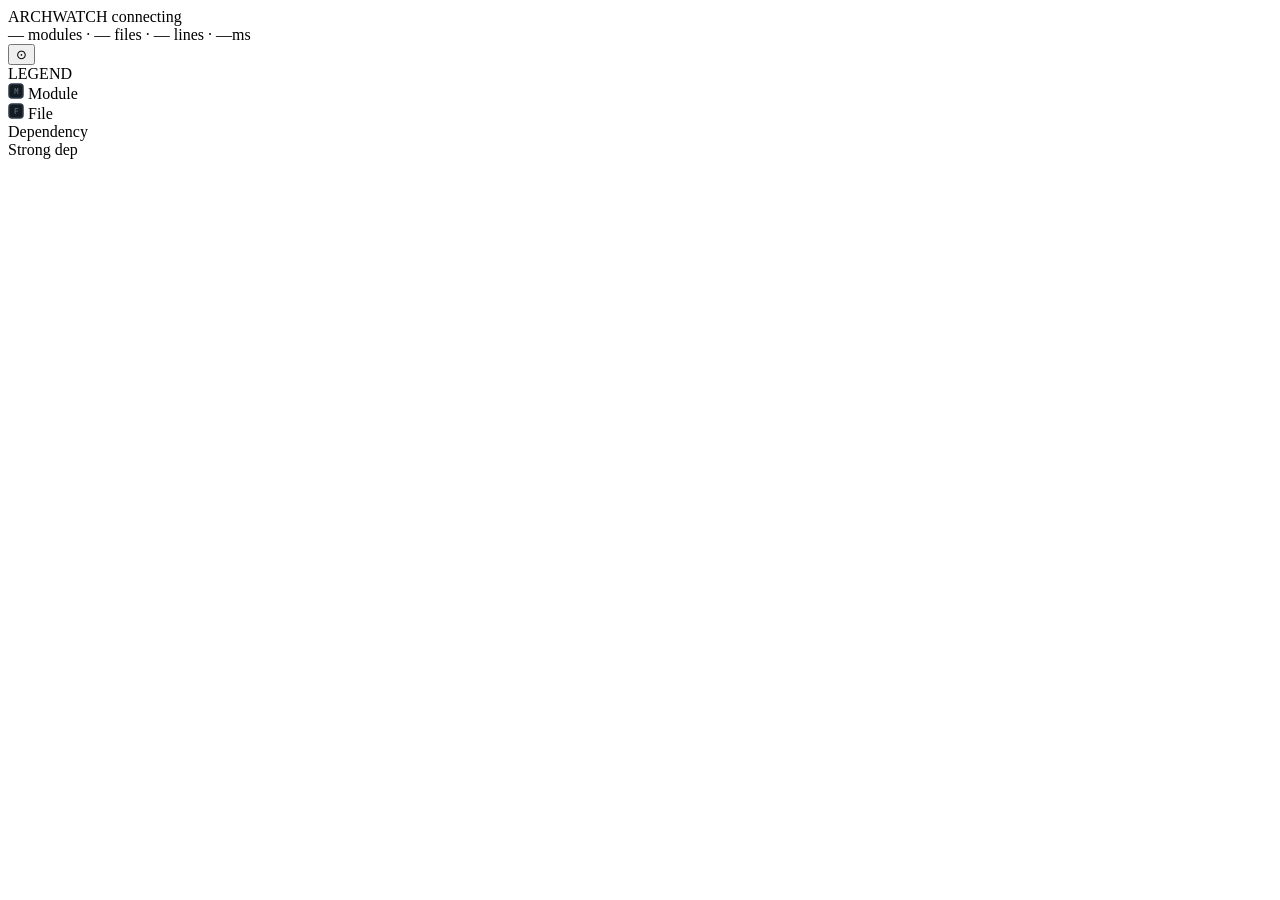
==== frontend/index.html @ 100d0bb9 "Phase 1: static diagram generation with D3 force layout Rust binary (aw) scans a codebase with tree-" ====
<!DOCTYPE html>
<html lang="en">
<head>
  <meta charset="UTF-8">
  <meta name="viewport" content="width=device-width, initial-scale=1.0">
  <title>ArchWatch</title>
  <link rel="preconnect" href="https://fonts.googleapis.com">
  <link rel="preconnect" href="https://fonts.gstatic.com" crossorigin>
  <link href="https://fonts.googleapis.com/css2?family=JetBrains+Mono:wght@400;500;600;700&family=Inter:wght@400;500;600&display=swap" rel="stylesheet">
  <script src="https://d3js.org/d3.v7.min.js"></script>
  <link rel="stylesheet" href="/style.css">
</head>
<body>
  <header id="header">
    <div class="header-left">
      <span class="brand">ARCHWATCH</span>
      <span class="ws-indicator" id="ws-indicator" title="WebSocket status">
        <span class="ws-dot" id="ws-dot"></span>
        <span class="ws-label" id="ws-label">connecting</span>
      </span>
    </div>
    <div class="header-stats" id="header-stats">
      <span class="stat-item"><span class="stat-value" id="stat-modules">—</span> <span class="stat-label">modules</span></span>
      <span class="stat-sep">·</span>
      <span class="stat-item"><span class="stat-value" id="stat-files">—</span> <span class="stat-label">files</span></span>
      <span class="stat-sep">·</span>
      <span class="stat-item"><span class="stat-value" id="stat-lines">—</span> <span class="stat-label">lines</span></span>
      <span class="stat-sep">·</span>
      <span class="stat-item"><span class="stat-value" id="stat-ms">—</span><span class="stat-label">ms</span></span>
    </div>
    <div class="header-right">
      <button class="btn-icon" id="btn-reset" title="Reset view">⊙</button>
    </div>
  </header>

  <div id="diagram"></div>

  <div id="tooltip" class="tooltip hidden">
    <div class="tooltip-title" id="tooltip-title"></div>
    <div class="tooltip-body" id="tooltip-body"></div>
  </div>

  <div id="legend">
    <div class="legend-title">LEGEND</div>
    <div class="legend-item">
      <svg width="16" height="16" viewBox="0 0 16 16">
        <rect x="1" y="1" width="14" height="14" rx="3" fill="#151b23" stroke="#2d3a4a" stroke-width="1.5"/>
        <text x="8" y="11" text-anchor="middle" fill="#6b7d93" font-size="8" font-family="JetBrains Mono">M</text>
      </svg>
      <span>Module</span>
    </div>
    <div class="legend-item">
      <svg width="16" height="16" viewBox="0 0 16 16">
        <rect x="1" y="1" width="14" height="14" rx="3" fill="#151b23" stroke="#2d3a4a" stroke-width="1.5"/>
        <text x="8" y="11" text-anchor="middle" fill="#6b7d93" font-size="8" font-family="JetBrains Mono">F</text>
      </svg>
      <span>File</span>
    </div>
    <div class="legend-item">
      <div class="legend-line"></div>
      <span>Dependency</span>
    </div>
    <div class="legend-item">
      <div class="legend-line strong"></div>
      <span>Strong dep</span>
    </div>
  </div>

  <script src="/app.js"></script>
</body>
</html>
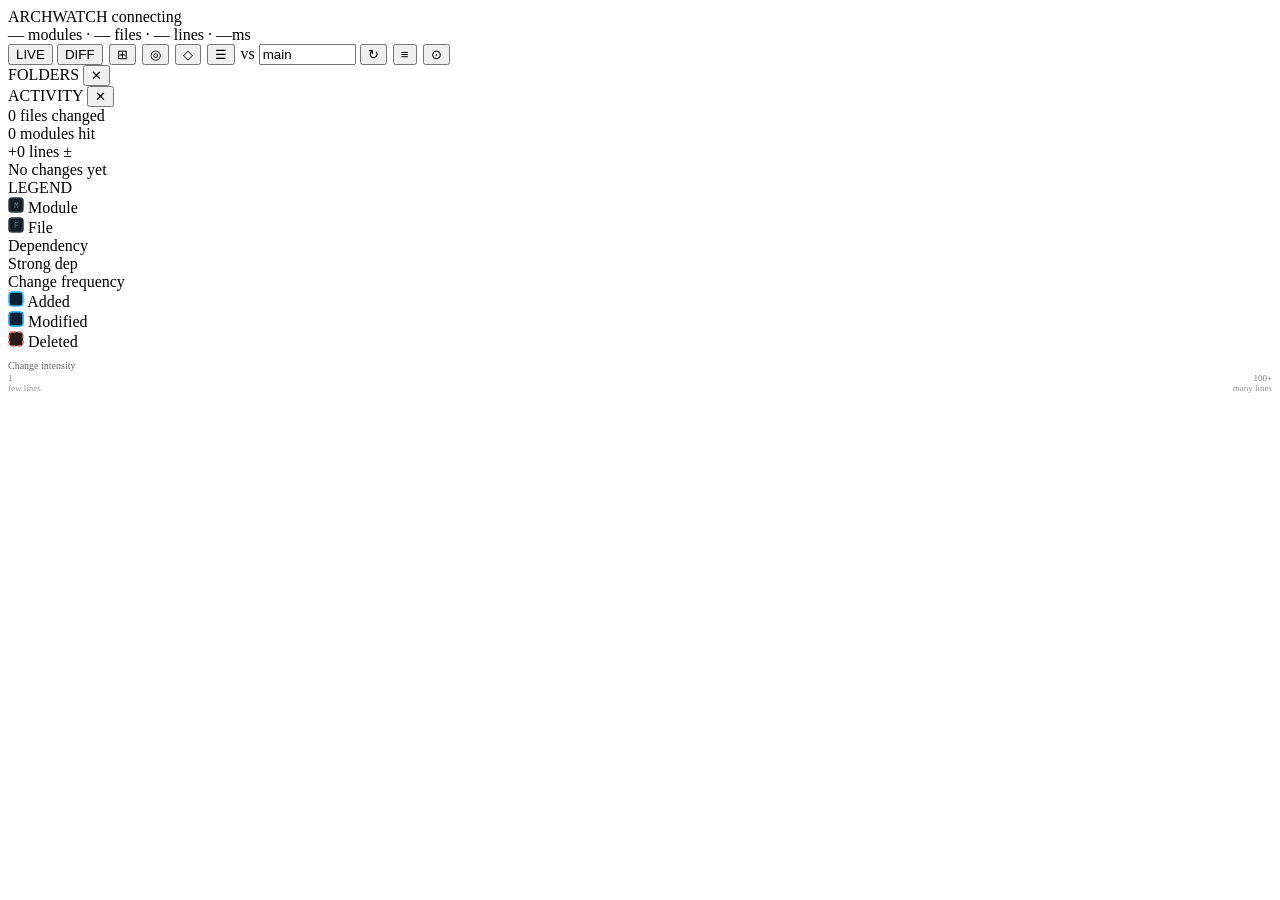
==== commit f437b600: "Add git diff view with intensity-based color coding Diff mode now compares working directory changes" ====
--- a/frontend/index.html
+++ b/frontend/index.html
@@ -28,12 +28,58 @@
       <span class="stat-sep">·</span>
       <span class="stat-item"><span class="stat-value" id="stat-ms">—</span><span class="stat-label">ms</span></span>
     </div>
-    <div class="header-right">
+    <div class="header-right" style="display:flex;gap:6px;align-items:center;">
+      <div class="mode-toggle" id="mode-toggle">
+        <button class="mode-btn active" data-mode="live">LIVE</button>
+        <button class="mode-btn" data-mode="diff">DIFF</button>
+      </div>
+      <button class="btn-icon" id="btn-snapshot" title="Snapshot (s)">&#x229E;</button>
+      <button class="btn-icon" id="btn-autofocus" title="Auto-focus (f)">&#x25CE;</button>
+      <button class="btn-icon active" id="btn-changed-only" title="Changed files only (c)">&#x25C7;</button>
+      <button class="btn-icon" id="btn-folders" title="Folder navigation (n)">&#x2630;</button>
+      <div class="branch-select hidden" id="branch-select">
+        <span class="branch-label">vs</span>
+        <input type="text" id="branch-input" value="main" size="10">
+        <button class="btn-icon" id="btn-diff-refresh">&#x21BB;</button>
+      </div>
+      <button class="btn-icon" id="btn-activity" title="Toggle activity feed (a)">≡</button>
       <button class="btn-icon" id="btn-reset" title="Reset view">⊙</button>
     </div>
   </header>
 
+  <aside id="folder-nav" class="folder-nav">
+    <div class="folder-nav-header">
+      <span class="folder-nav-title">FOLDERS</span>
+      <button class="activity-close" id="folder-nav-close" title="Close">&#x2715;</button>
+    </div>
+    <div class="folder-nav-tree" id="folder-nav-tree"></div>
+  </aside>
+
   <div id="diagram"></div>
+
+  <aside id="activity-sidebar">
+    <div class="activity-header">
+      <span class="activity-title">ACTIVITY</span>
+      <button class="activity-close" id="activity-close" title="Close">✕</button>
+    </div>
+    <div class="activity-session-stats" id="activity-session-stats">
+      <div class="session-stat">
+        <span class="session-stat-value" id="stat-changed-files">0</span>
+        <span class="session-stat-label">files changed</span>
+      </div>
+      <div class="session-stat">
+        <span class="session-stat-value" id="stat-modules-hit">0</span>
+        <span class="session-stat-label">modules hit</span>
+      </div>
+      <div class="session-stat">
+        <span class="session-stat-value" id="stat-lines-delta">+0</span>
+        <span class="session-stat-label">lines ±</span>
+      </div>
+    </div>
+    <div class="activity-list" id="activity-list">
+      <div class="activity-empty">No changes yet</div>
+    </div>
+  </aside>
 
   <div id="tooltip" class="tooltip hidden">
     <div class="tooltip-title" id="tooltip-title"></div>
@@ -42,27 +88,65 @@
 
   <div id="legend">
     <div class="legend-title">LEGEND</div>
-    <div class="legend-item">
-      <svg width="16" height="16" viewBox="0 0 16 16">
-        <rect x="1" y="1" width="14" height="14" rx="3" fill="#151b23" stroke="#2d3a4a" stroke-width="1.5"/>
-        <text x="8" y="11" text-anchor="middle" fill="#6b7d93" font-size="8" font-family="JetBrains Mono">M</text>
-      </svg>
-      <span>Module</span>
+    <div id="legend-live">
+      <div class="legend-item">
+        <svg width="16" height="16" viewBox="0 0 16 16">
+          <rect x="1" y="1" width="14" height="14" rx="3" fill="#151b23" stroke="#2d3a4a" stroke-width="1.5"/>
+          <text x="8" y="11" text-anchor="middle" fill="#6b7d93" font-size="8" font-family="JetBrains Mono">M</text>
+        </svg>
+        <span>Module</span>
+      </div>
+      <div class="legend-item">
+        <svg width="16" height="16" viewBox="0 0 16 16">
+          <rect x="1" y="1" width="14" height="14" rx="3" fill="#151b23" stroke="#2d3a4a" stroke-width="1.5"/>
+          <text x="8" y="11" text-anchor="middle" fill="#6b7d93" font-size="8" font-family="JetBrains Mono">F</text>
+        </svg>
+        <span>File</span>
+      </div>
+      <div class="legend-item">
+        <div class="legend-line"></div>
+        <span>Dependency</span>
+      </div>
+      <div class="legend-item">
+        <div class="legend-line strong"></div>
+        <span>Strong dep</span>
+      </div>
+      <div class="legend-item">
+        <div class="legend-gradient"></div>
+        <span>Change frequency</span>
+      </div>
     </div>
-    <div class="legend-item">
-      <svg width="16" height="16" viewBox="0 0 16 16">
-        <rect x="1" y="1" width="14" height="14" rx="3" fill="#151b23" stroke="#2d3a4a" stroke-width="1.5"/>
-        <text x="8" y="11" text-anchor="middle" fill="#6b7d93" font-size="8" font-family="JetBrains Mono">F</text>
-      </svg>
-      <span>File</span>
-    </div>
-    <div class="legend-item">
-      <div class="legend-line"></div>
-      <span>Dependency</span>
-    </div>
-    <div class="legend-item">
-      <div class="legend-line strong"></div>
-      <span>Strong dep</span>
+    <div id="legend-diff" class="hidden">
+      <div class="legend-item">
+        <svg width="16" height="16" viewBox="0 0 16 16">
+          <rect x="1" y="1" width="14" height="14" rx="3" fill="#0d1e2e" stroke="#38bdf8" stroke-width="1.5"/>
+        </svg>
+        <span>Added</span>
+      </div>
+      <div class="legend-item">
+        <svg width="16" height="16" viewBox="0 0 16 16">
+          <rect x="1" y="1" width="14" height="14" rx="3" fill="#0d2035" stroke="#0ea5e9" stroke-width="1.5"/>
+        </svg>
+        <span>Modified</span>
+      </div>
+      <div class="legend-item">
+        <svg width="16" height="16" viewBox="0 0 16 16">
+          <rect x="1" y="1" width="14" height="14" rx="3" fill="#2b1a1a" stroke="#f87171" stroke-width="1.5" stroke-dasharray="4 2"/>
+        </svg>
+        <span>Deleted</span>
+      </div>
+      <div class="legend-item" style="flex-direction: column; gap: 2px; margin-top: 4px;">
+        <span style="font-size: 10px; opacity: 0.6;">Change intensity</span>
+        <div style="display: flex; align-items: center; gap: 6px; width: 100%;">
+          <span style="font-size: 9px; opacity: 0.5;">1</span>
+          <div class="legend-diff-gradient" style="flex-grow: 1;"></div>
+          <span style="font-size: 9px; opacity: 0.5;">100+</span>
+        </div>
+        <div style="display: flex; justify-content: space-between; width: 100%;">
+          <span style="font-size: 9px; opacity: 0.4;">few lines</span>
+          <span style="font-size: 9px; opacity: 0.4;">many lines</span>
+        </div>
+      </div>
     </div>
   </div>
 
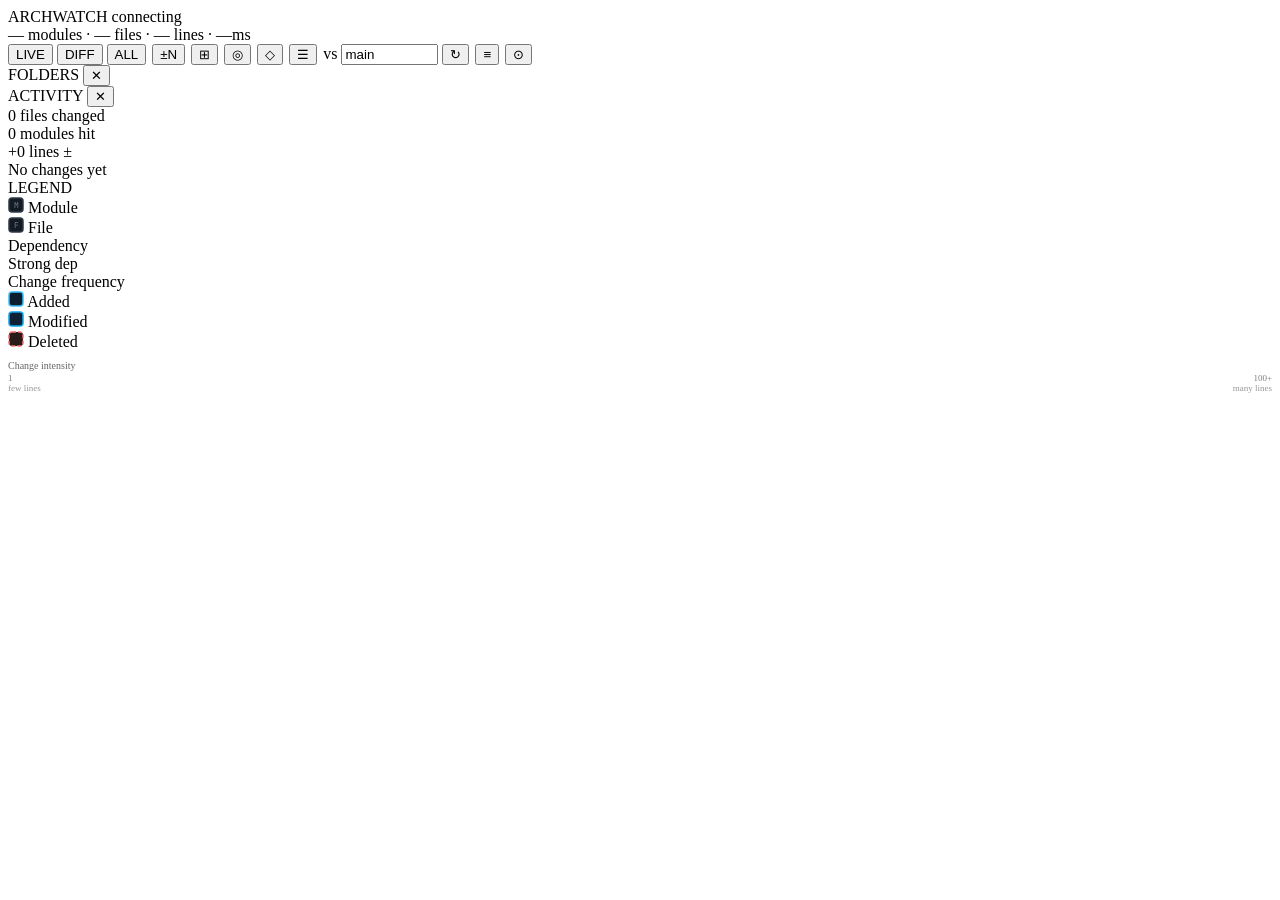
==== commit 3624da55: "Add loading overlay, ALL mode, neighbor filtering, and folder-level diff - Loading spinner overlay d" ====
--- a/frontend/index.html
+++ b/frontend/index.html
@@ -32,7 +32,9 @@
       <div class="mode-toggle" id="mode-toggle">
         <button class="mode-btn active" data-mode="live">LIVE</button>
         <button class="mode-btn" data-mode="diff">DIFF</button>
+        <button class="mode-btn" data-mode="all">ALL</button>
       </div>
+      <button class="btn-icon active" id="neighbor-toggle" title="Toggle neighbor nodes">±N</button>
       <button class="btn-icon" id="btn-snapshot" title="Snapshot (s)">&#x229E;</button>
       <button class="btn-icon" id="btn-autofocus" title="Auto-focus (f)">&#x25CE;</button>
       <button class="btn-icon active" id="btn-changed-only" title="Changed files only (c)">&#x25C7;</button>
